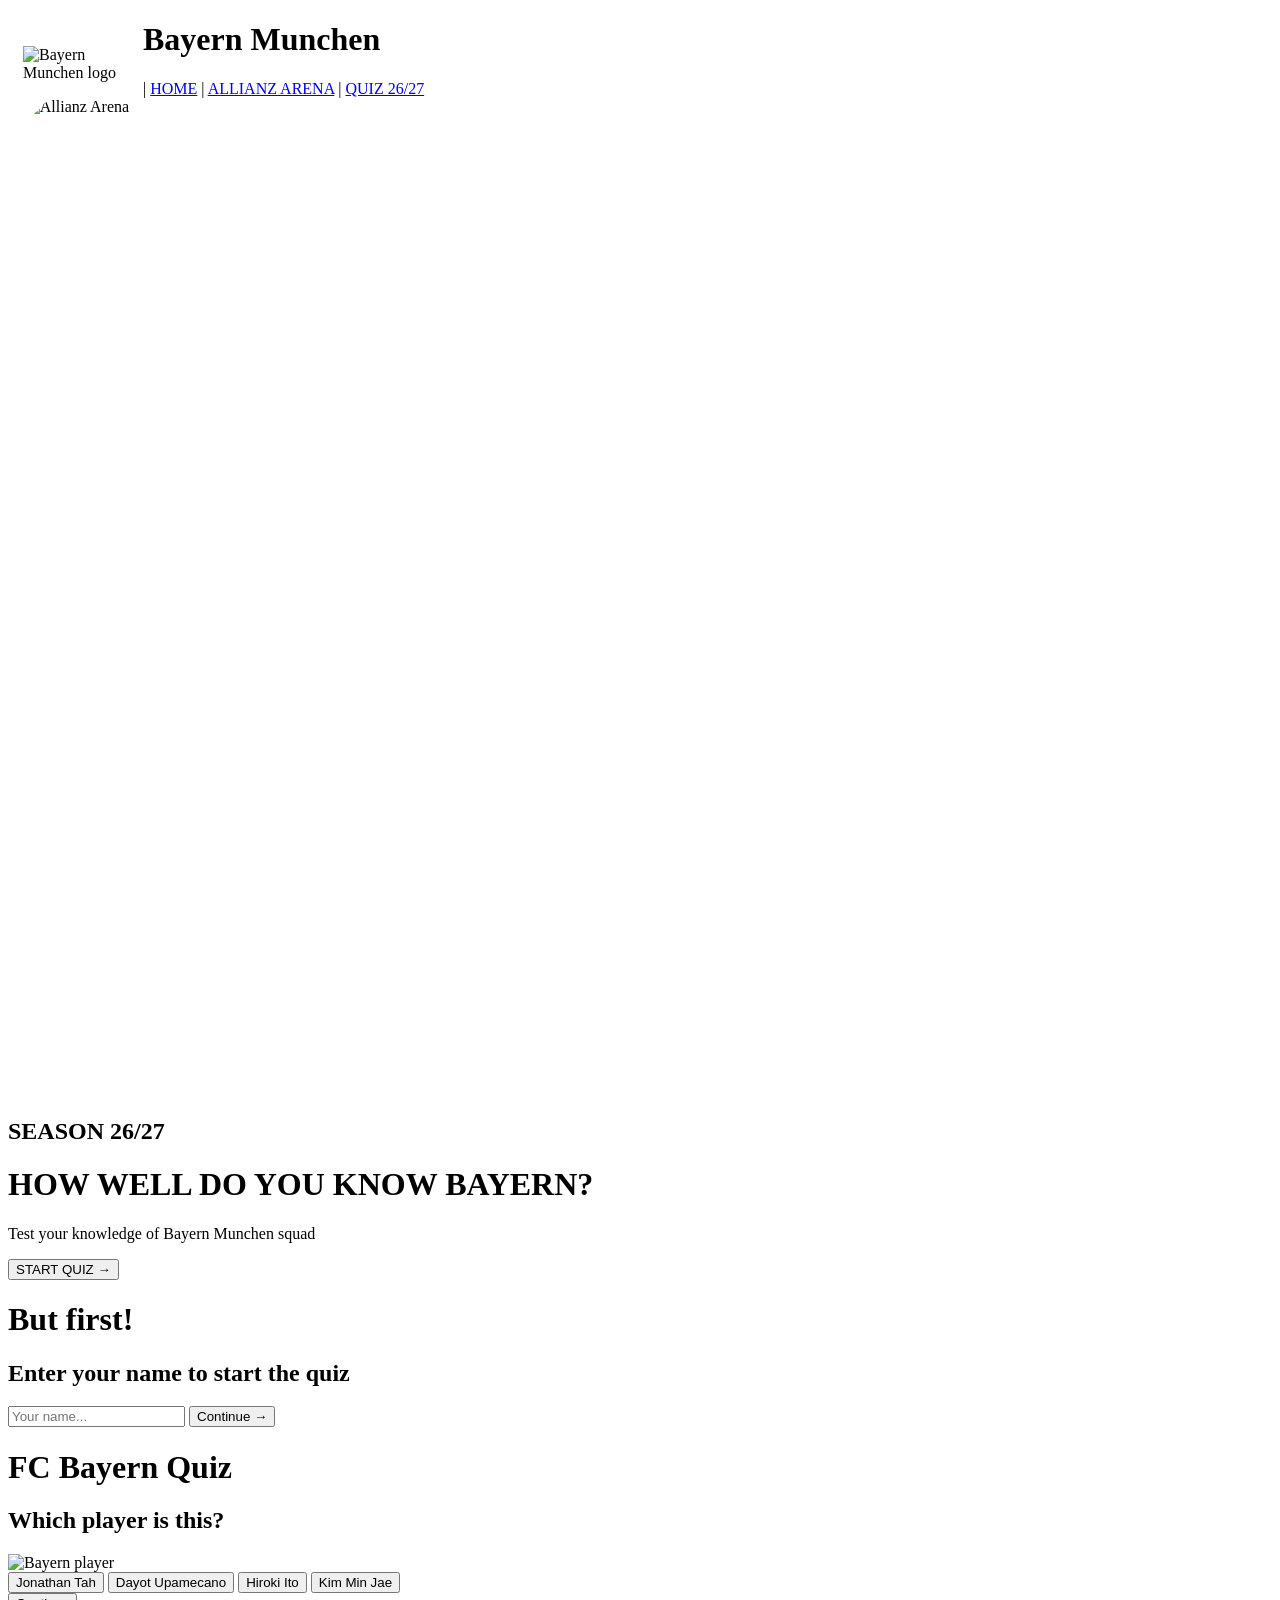
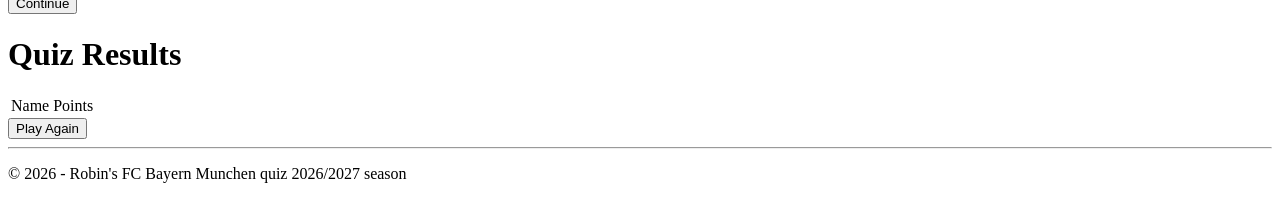
==== Robins quiz/index.html @ 96b1e8b3 "Update index.html" ====
<!DOCTYPE html>
<html lang="en">
    <head>
        <!-- Gör så att sidan kan visa olika tecken rätt -->
        <meta charset="UTF-8">
        <!-- Anpassar sidan efter skärmens storlek -->
        <meta name="viewport" content="width=device-width, initial-scale=1.0">
        <!-- Namnet som visas på webbläsarens flik -->
        <title>Bayern Munchen 26/27 quiz</title>
        <!-- Kopplar HTML till CSS-filen -->
        <link rel="stylesheet" href="style.css">
    </head>
    <body>
        <!--Skapar en wrapper som håller allt centerad-->
        <div id="home-section">
        <div id="wrapper">
            <div id="top">
                <div id="top-left">
                    <img src="bayernlogo.png" alt="Bayern Munchen logo" style="width: 100px; height: auto; vertical-align: top; float: left; margin-right: 20px; padding-top: 25px; padding-left: 15px">
                    <h1>Bayern Munchen</h1>
                </div>
                <div id="top-right">
                    <span class="divider">|</span>
                    <a href="#home  -section">HOME</a>
                    <span class="divider">|</span>
                    <a href="#bild-section">ALLIANZ ARENA</a>
                    <span class="divider">|</span>
                    <a href="#startsida">QUIZ 26/27</a>
                </div>
            </div>
        </div>
        </div>
        <div id="bild-section">
        <img src="allianz.jpg" alt="Allianz Arena" style="width: 97.5%; height: 1000px; margin: auto; display: block; border-radius: 40px;">
        </div>
        <div id="startsida">
        <div id="header">
            <h2>SEASON 26/27</h2>
            <h1>HOW WELL DO YOU KNOW BAYERN?</h1>
            <p>Test your knowledge of Bayern Munchen squad</p>
            <a href="#namnsida">
                <button>START QUIZ →</button>
            </a>
        </div>
        </div>
        <div id="namnsida">
            <h1>But first!</h1>
            <h2>Enter your name to start the quiz</h2>
            <input type="text" id="player-name" placeholder="Your name...">
            <button id="continue-button">Continue →</button>
        </div>
        <div id="quiz-section">
            <h1>FC Bayern Quiz</h1>

        <h2 id="question">Which player is this?</h2>
        <img id="question-image" src="upamecano.jpg" alt="Bayern player">

        <div id="answer-buttons">
            <button id="answer-1">Jonathan Tah</button>
            <button id="answer-2">Dayot Upamecano</button>
            <button id="answer-3">Hiroki Ito</button>
            <button id="answer-4">Kim Min Jae</button>
        </div>
        <button id="next-button">Continue</button>
        </div>
        <!-- Resultatsidan -->
        <div id="result-section">
            <h1>Quiz Results</h1>
            <table id="results-table">
                <tr>
                    <td>Name</td>
                    <td>Points</td>
                </tr>   
            </table>
            <button id="play-again-button">Play Again</button>
        </div>
        <hr>
    <footer>
        <p>© 2026 - Robin's FC Bayern Munchen quiz 2026/2027 season</p>
    </footer> 
    <script src="script.js"></script>
    </body>
</html>
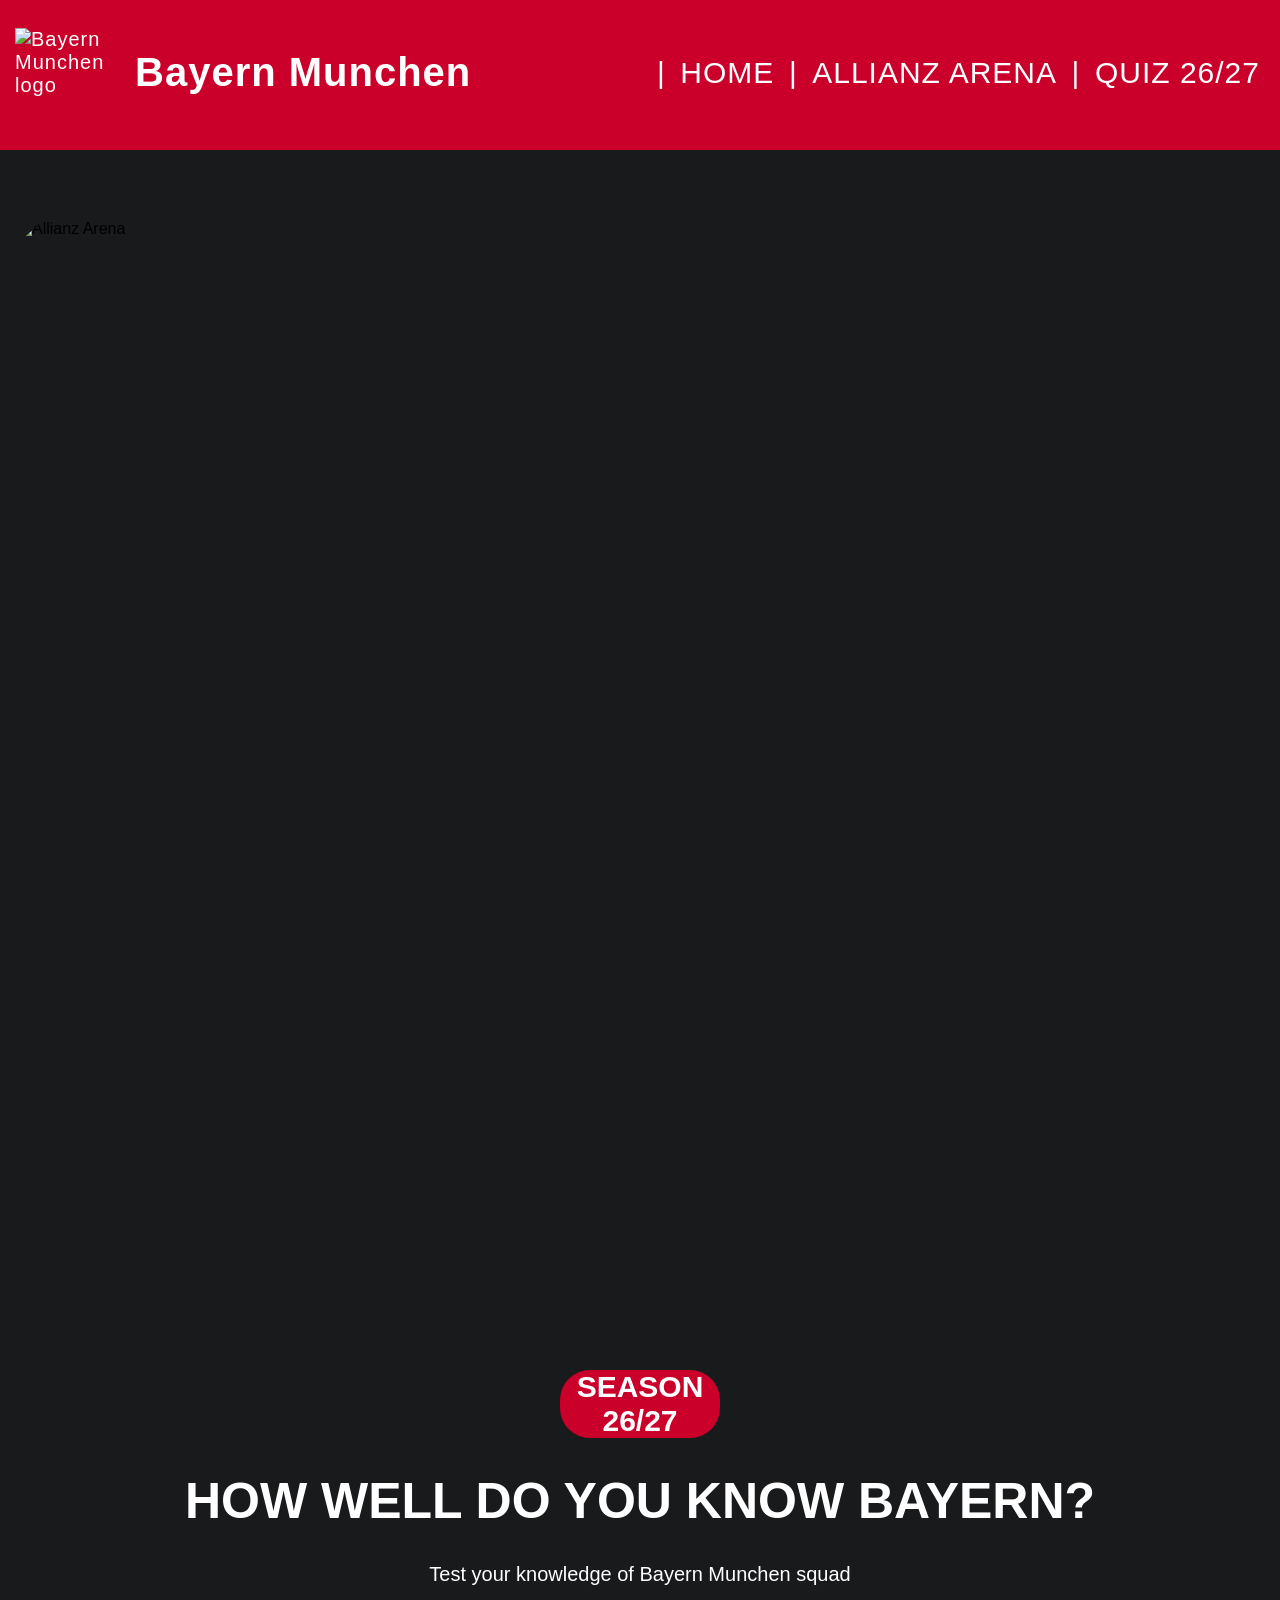
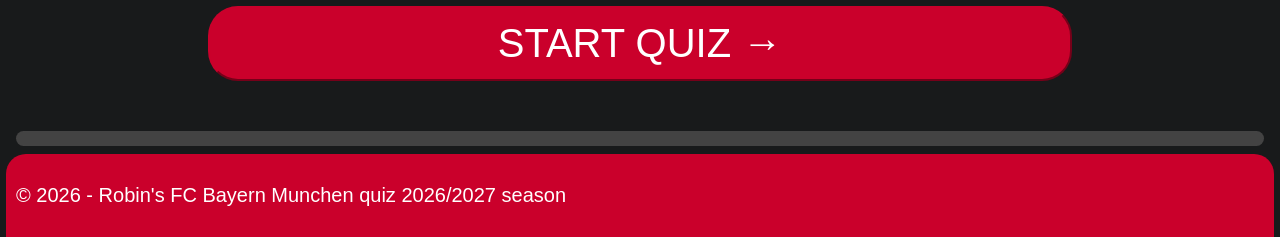
==== commit 51ecddc3: "Update index.html" ====
--- a/Robins quiz/index.html
+++ b/Robins quiz/index.html
@@ -1,3 +1,4 @@
+
 <!DOCTYPE html>
 <html lang="en">
     <head>
@@ -11,14 +12,16 @@
         <link rel="stylesheet" href="style.css">
     </head>
     <body>
-        <!--Skapar en wrapper som håller allt centerad-->
+        <!-- Skapar en wrapper som håller allt centrerat -->
         <div id="home-section">
         <div id="wrapper">
+            <!-- Sidans översta del med logga och navigering -->
             <div id="top">
                 <div id="top-left">
                     <img src="bayernlogo.png" alt="Bayern Munchen logo" style="width: 100px; height: auto; vertical-align: top; float: left; margin-right: 20px; padding-top: 25px; padding-left: 15px">
                     <h1>Bayern Munchen</h1>
                 </div>
+                <!-- Länkar till olika delar av hemsidan -->
                 <div id="top-right">
                     <span class="divider">|</span>
                     <a href="#home  -section">HOME</a>
@@ -30,9 +33,13 @@
             </div>
         </div>
         </div>
+
+        <!-- Visar en bild på Allianz Arena -->
         <div id="bild-section">
         <img src="allianz.jpg" alt="Allianz Arena" style="width: 97.5%; height: 1000px; margin: auto; display: block; border-radius: 40px;">
         </div>
+
+        <!-- Quizets startsida med rubrik och startknapp -->
         <div id="startsida">
         <div id="header">
             <h2>SEASON 26/27</h2>
@@ -43,27 +50,35 @@
             </a>
         </div>
         </div>
+
+        <!-- Sidan där spelaren skriver in sitt namn -->
         <div id="namnsida">
             <h1>But first!</h1>
             <h2>Enter your name to start the quiz</h2>
             <input type="text" id="player-name" placeholder="Your name...">
             <button id="continue-button">Continue →</button>
         </div>
+
+        <!-- Själva quizet med frågor, bild och svarsalternativ -->
         <div id="quiz-section">
             <h1>FC Bayern Quiz</h1>
 
-        <h2 id="question">Which player is this?</h2>
-        <img id="question-image" src="upamecano.jpg" alt="Bayern player">
+            <h2 id="question">Which player is this?</h2>
+            <img id="question-image" src="upamecano.jpg" alt="Bayern player">
 
-        <div id="answer-buttons">
-            <button id="answer-1">Jonathan Tah</button>
-            <button id="answer-2">Dayot Upamecano</button>
-            <button id="answer-3">Hiroki Ito</button>
-            <button id="answer-4">Kim Min Jae</button>
+            <!-- Här visas de fyra svarsalternativen -->
+            <div id="answer-buttons">
+                <button id="answer-1">Jonathan Tah</button>
+                <button id="answer-2">Dayot Upamecano</button>
+                <button id="answer-3">Hiroki Ito</button>
+                <button id="answer-4">Kim Min Jae</button>
+            </div>
+
+            <!-- Knapp för att gå vidare till nästa fråga -->
+            <button id="next-button">Continue</button>
         </div>
-        <button id="next-button">Continue</button>
-        </div>
-        <!-- Resultatsidan -->
+
+        <!-- Resultatsidan med tabell och Play Again-knapp -->
         <div id="result-section">
             <h1>Quiz Results</h1>
             <table id="results-table">
@@ -74,10 +89,16 @@
             </table>
             <button id="play-again-button">Play Again</button>
         </div>
+
+        <!-- Linje som delar av innehållet från sidfoten -->
         <hr>
-    <footer>
-        <p>© 2026 - Robin's FC Bayern Munchen quiz 2026/2027 season</p>
-    </footer> 
-    <script src="script.js"></script>
+
+        <!-- Sidans nedersta del -->
+        <footer>
+            <p>© 2026 - Robin's FC Bayern Munchen quiz 2026/2027 season</p>
+        </footer>
+
+        <!-- Kopplar HTML till JavaScript-filen -->
+        <script src="script.js"></script>
     </body>
 </html>
--- a/Robins quiz/style.css
+++ b/Robins quiz/style.css
@@ -0,0 +1,399 @@
+body
+{
+    margin: 0px;
+    font-family: Condensed, sans-serif;
+    background-color: #181A1B;
+}
+
+#wrapper
+{
+    margin: auto;
+    width: 100%;
+}
+
+#top
+{
+    width: 100%;
+    height: 100px;
+    background-color: #CA002B;
+    color: #FFFFFF;
+    letter-spacing: 1px;
+    font-size: 20px;
+    margin-bottom: 70px;
+    padding-bottom: 50px;
+    display: flex;
+    justify-content: space-between;
+    align-items: center; 
+}
+
+#top-left 
+{
+    text-align: left;
+    padding-top: 25px;
+
+}
+
+#top-left h1
+{
+    padding-top: 20px;
+    white-space: nowrap;
+}
+#top-right
+{
+    text-align: right;
+    padding-top: 45px;
+    padding-right: 20px;
+}   
+
+#top-right a
+{
+    color: #FFFFFF;
+    text-decoration: none;
+    font-size: 30px;
+    transition: 0.15s;
+    display: inline-block;
+    cursor: pointer;
+}
+
+#top-right a:active
+{
+    transform: scale(0.75);
+}
+
+#top-right a:hover
+{
+    color: #8a001e;
+}
+
+.divider
+{
+    padding-left: 8px;
+    padding-right: 8px;
+    color: #FFFFFF;
+    font-size: 30px;
+}
+
+#header
+{
+    margin-top: 150px;
+}
+#header h2
+{
+    text-align: center;
+    color: #FFFFFF;
+    background-color: #CA002B;
+    margin: auto;
+    width: 12.5%;
+    margin-top: 35px;
+    border-radius: 30px;
+    font-size: 30px;
+}
+
+#header h1
+{
+    text-align: center;
+    color: #FFFFFF;
+    font-size: 50px;
+}
+
+#header p
+{
+    text-align: center;
+    color: #ffffff;
+    font-size: 20px;
+}
+
+#header button
+{
+    text-align: center;
+    background-color: #CA002B;
+    border-radius: 30px;
+    margin: auto;
+    width: 67.5%;
+    color: #FFFFFF;
+    font-size: 40px;
+    text-decoration: none;
+    display: block;
+    height: 75px;
+    border-color: #CA002B;  
+    margin-bottom: 50px;
+    transition: 0.1s;
+    cursor: pointer;
+}   
+
+#header a
+{
+    text-decoration: none;
+}
+
+#header button:active
+{
+    transform: scale(0.95);
+}
+#header button:hover
+{
+    color:#8a001e
+}
+
+hr
+{
+    background-color: #434343;
+    height: 15px;
+    border: none;
+    width: 97.5%;
+    border-radius: 20px;
+}
+
+footer p
+{
+    color: #FFFFFF;
+    font-size: 20px;
+}
+
+footer
+{
+    background-color: #CA002B;
+    width: 97.5%;
+    margin: auto;
+    border-top-left-radius: 20px;
+    border-top-right-radius: 20px;
+    padding: 10px;
+}
+
+#namnsida
+{
+    display: none;
+    margin: auto;
+    width: 70%;
+    background-color: #25292A;
+    border-radius: 20px;
+    border-color: #CA002B;
+    border-width: 20px;
+    border-style: groove;
+    margin-bottom: 50px;
+    margin-top: 50px;
+}
+
+#namnsida h1
+{
+    text-align: center;
+    color: #FFFFFF;
+    font-size: 50px;
+}
+
+#namnsida h2
+{
+    text-align: center;
+    color: #FFFFFF;
+    font-size: 30px;
+}
+
+#namnsida input
+{
+    display: block;
+    margin: 25px auto;
+    width: 50%;
+    height: 55px;
+    padding-left: 20px;
+    color: white;
+    background-color: #181A1B;
+    border-radius: 12px;
+    border: 5px double #CA002B;
+    font-size: 20px;
+}
+
+#namnsida input::placeholder
+{
+    color: white;
+}
+
+#namnsida button
+{
+    text-align: center;
+    background-color: #CA002B;
+    border-radius: 30px;
+    margin: auto;
+    width: 50%;
+    color: #FFFFFF;
+    font-size: 40px;
+    text-decoration: none;
+    display: block;
+    height: 75px;
+    border-color: #CA002B;  
+    margin-bottom: 50px;
+    transition: 0.1s;
+    cursor: pointer;
+}
+
+#namnsida button:active
+{
+    transform: scale(0.95);
+}
+
+html
+{
+    scroll-behavior: smooth;
+}
+
+#quiz-section
+{
+    display: none;
+    text-align: center;
+    color: #FFFFFF;
+    background-color: #181A1B;
+    margin: 50px auto;
+    width: 80%;
+    padding: 25px;
+    border-radius: 20px;
+}
+
+#quiz-section h1
+{
+    background-color: #CA002B;
+    border-radius: 15px;
+    padding: 15px;
+    margin-top: 0px;
+}
+
+#question
+{
+    color: #FFFFFF;
+    font-size: 30px;
+}
+
+#question-image
+{
+    width: 350px;
+    height: 250px;
+    object-fit: cover;
+    border-radius: 15px;
+    display: block;
+    margin: 25px auto;
+}
+
+#answer-buttons
+{
+    display: flex;
+    flex-direction: row;
+    justify-content: center;
+    gap: 15px;
+    width: 100%;
+    margin: 30px auto;
+    transition: 0.1s;
+}
+
+#answer-buttons :active
+{
+    transform: scale(0.8);
+}
+
+#answer-buttons button
+{
+    background-color: #181A1B;
+    color: white;
+    border: 3px solid white;
+    border-radius: 15px;
+    height: 65px;
+    width: 22%;
+    font-size: 20px;
+    cursor: pointer;
+    transition: 0.1s;
+}
+
+#answer-buttons button:hover
+{
+    background-color: #434343;
+}
+
+#answer-buttons button:disabled
+{
+    cursor: not-allowed;
+}
+
+#next-button
+{
+    display: none;
+    background-color: #CA002B;
+    color: white;
+    border: 2px solid white;
+    border-radius: 15px;
+    width: 200px;
+    height: 60px;
+    font-size: 25px;
+    margin: 20px auto;
+    transition: 0.1s;
+    cursor: pointer;
+}
+
+#next-button:active
+{
+    transform: scale(0.8);
+}
+
+
+#result-section
+{
+    display: none;
+    text-align: center;
+    color: #FFFFFF;
+    background-color: #181A1B;
+    margin: 50px auto;
+    width: 80%;
+    padding: 25px;
+    border-radius: 20px;
+}
+
+#result-section h1
+{
+    background-color: #CA002B;
+    border-radius: 15px;
+    padding: 15px;
+    margin-top: 0px;
+}
+
+#results-table
+{
+    width: 70%;
+    margin: 30px auto;
+    border-collapse: collapse;
+    color: white;
+    font-size: 25px;
+    text-align: center;
+    background-color: #25292A;
+}
+
+#results-table td
+{
+    border-bottom: 2px solid #434343;
+    padding: 20px;
+}
+
+#results-table tr:first-child
+{
+    background-color: #CA002B;
+    font-weight: bold;
+}
+
+#play-again-button
+{
+    background-color: #CA002B;
+    color: white;
+    border: 2px solid white;
+    border-radius: 15px;
+    width: 250px;
+    height: 60px;
+    font-size: 25px;
+    margin: 20px auto;
+    transition: 0.1s;
+    cursor: pointer;
+}
+
+#play-again-button:active
+{
+    transform: scale(0.8);
+}
+
+#play-again-button:hover
+{
+    color: #8a001e;
+}
